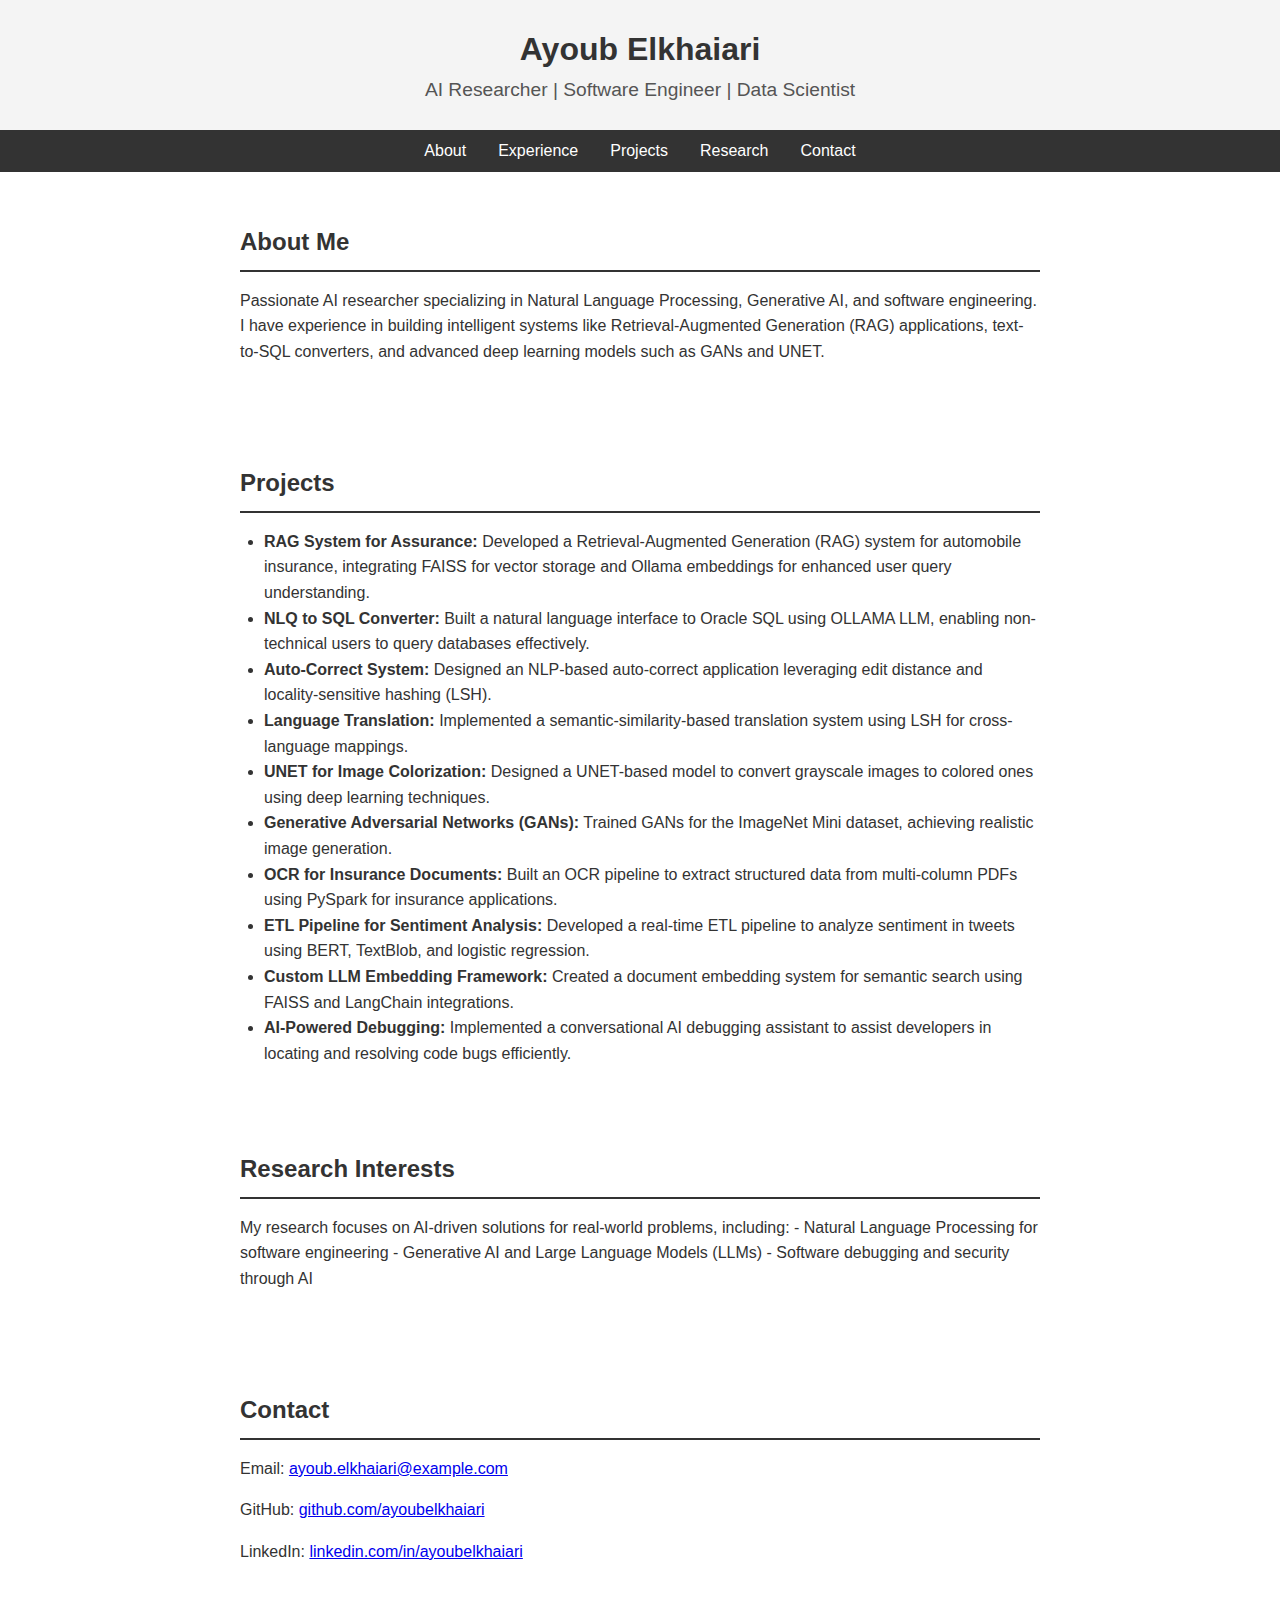
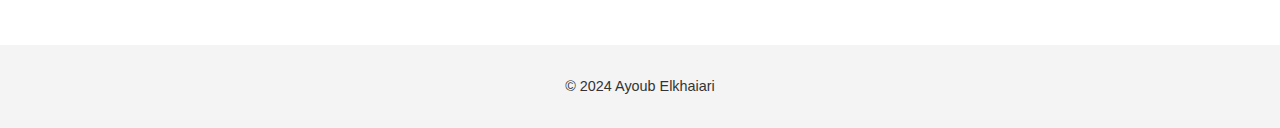
==== index.html @ fcb8cc66 "portfolio" ====
<!DOCTYPE html>
<html lang="en">
<head>
    <meta charset="UTF-8">
    <meta name="viewport" content="width=device-width, initial-scale=1.0">
    <title>Ayoub Elkhaiari - AI & Data Scientist</title>
    <link rel="stylesheet" href="styles.css">
</head>
<body>
    <header>
        <h1>Ayoub Elkhaiari</h1>
        <p>AI Researcher | Software Engineer | Data Scientist</p>
    </header>
    
    <nav>
        <a href="#about">About</a>
        <a href="#experience">Experience</a>
        <a href="#projects">Projects</a>
        <a href="#research">Research</a>
        <a href="#contact">Contact</a>
    </nav>

    <section id="about">
        <h2>About Me</h2>
        <p>
            Passionate AI researcher specializing in Natural Language Processing, Generative AI, and software engineering. I have experience in building intelligent systems like Retrieval-Augmented Generation (RAG) applications, text-to-SQL converters, and advanced deep learning models such as GANs and UNET.
        </p>
    </section>

    <section id="projects">
        <h2>Projects</h2>
        <ul>
            <li><strong>RAG System for Assurance:</strong> Developed a Retrieval-Augmented Generation (RAG) system for automobile insurance, integrating FAISS for vector storage and Ollama embeddings for enhanced user query understanding.</li>
            <li><strong>NLQ to SQL Converter:</strong> Built a natural language interface to Oracle SQL using OLLAMA LLM, enabling non-technical users to query databases effectively.</li>
            <li><strong>Auto-Correct System:</strong> Designed an NLP-based auto-correct application leveraging edit distance and locality-sensitive hashing (LSH).</li>
            <li><strong>Language Translation:</strong> Implemented a semantic-similarity-based translation system using LSH for cross-language mappings.</li>
            <li><strong>UNET for Image Colorization:</strong> Designed a UNET-based model to convert grayscale images to colored ones using deep learning techniques.</li>
            <li><strong>Generative Adversarial Networks (GANs):</strong> Trained GANs for the ImageNet Mini dataset, achieving realistic image generation.</li>
            <li><strong>OCR for Insurance Documents:</strong> Built an OCR pipeline to extract structured data from multi-column PDFs using PySpark for insurance applications.</li>
            <li><strong>ETL Pipeline for Sentiment Analysis:</strong> Developed a real-time ETL pipeline to analyze sentiment in tweets using BERT, TextBlob, and logistic regression.</li>
            <li><strong>Custom LLM Embedding Framework:</strong> Created a document embedding system for semantic search using FAISS and LangChain integrations.</li>
            <li><strong>AI-Powered Debugging:</strong> Implemented a conversational AI debugging assistant to assist developers in locating and resolving code bugs efficiently.</li>
        </ul>
    </section>

    <section id="research">
        <h2>Research Interests</h2>
        <p>
            My research focuses on AI-driven solutions for real-world problems, including:
            - Natural Language Processing for software engineering
            - Generative AI and Large Language Models (LLMs)
            - Software debugging and security through AI
        </p>
    </section>

    <section id="contact">
        <h2>Contact</h2>
        <p>Email: <a href="mailto:ayoub.elkhaiari@example.com">ayoub.elkhaiari@example.com</a></p>
        <p>GitHub: <a href="https://github.com/ayoubelkhaiari" target="_blank">github.com/ayoubelkhaiari</a></p>
        <p>LinkedIn: <a href="https://linkedin.com/in/ayoubelkhaiari" target="_blank">linkedin.com/in/ayoubelkhaiari</a></p>
    </section>

    <footer>
        <p>&copy; 2024 Ayoub Elkhaiari</p>
    </footer>
</body>
</html>
---- styles.css ----
/* General Styles */
body {
    font-family: Arial, sans-serif;
    line-height: 1.6;
    margin: 0;
    padding: 0;
    color: #333;
}

/* Header */
header {
    background: #f4f4f4;
    text-align: center;
    padding: 1.5rem 0;
}

header h1 {
    margin: 0;
    color: #333;
}

header p {
    margin: 0;
    font-size: 1.2rem;
    color: #555;
}

/* Navigation */
nav {
    display: flex;
    justify-content: center;
    background: #333;
    padding: 0.5rem 0;
}

nav a {
    color: #fff;
    margin: 0 1rem;
    text-decoration: none;
    font-size: 1rem;
}

nav a:hover {
    text-decoration: underline;
}

/* Sections */
section {
    padding: 2rem 1rem;
    max-width: 800px;
    margin: 0 auto;
}

section h2 {
    border-bottom: 2px solid #333;
    padding-bottom: 0.5rem;
    margin-bottom: 1rem;
    color: #333;
}

section ul {
    list-style-type: disc;
    margin: 0;
    padding-left: 1.5rem;
}

/* Footer */
footer {
    text-align: center;
    background: #f4f4f4;
    padding: 1rem 0;
    margin-top: 2rem;
    font-size: 0.9rem;
}
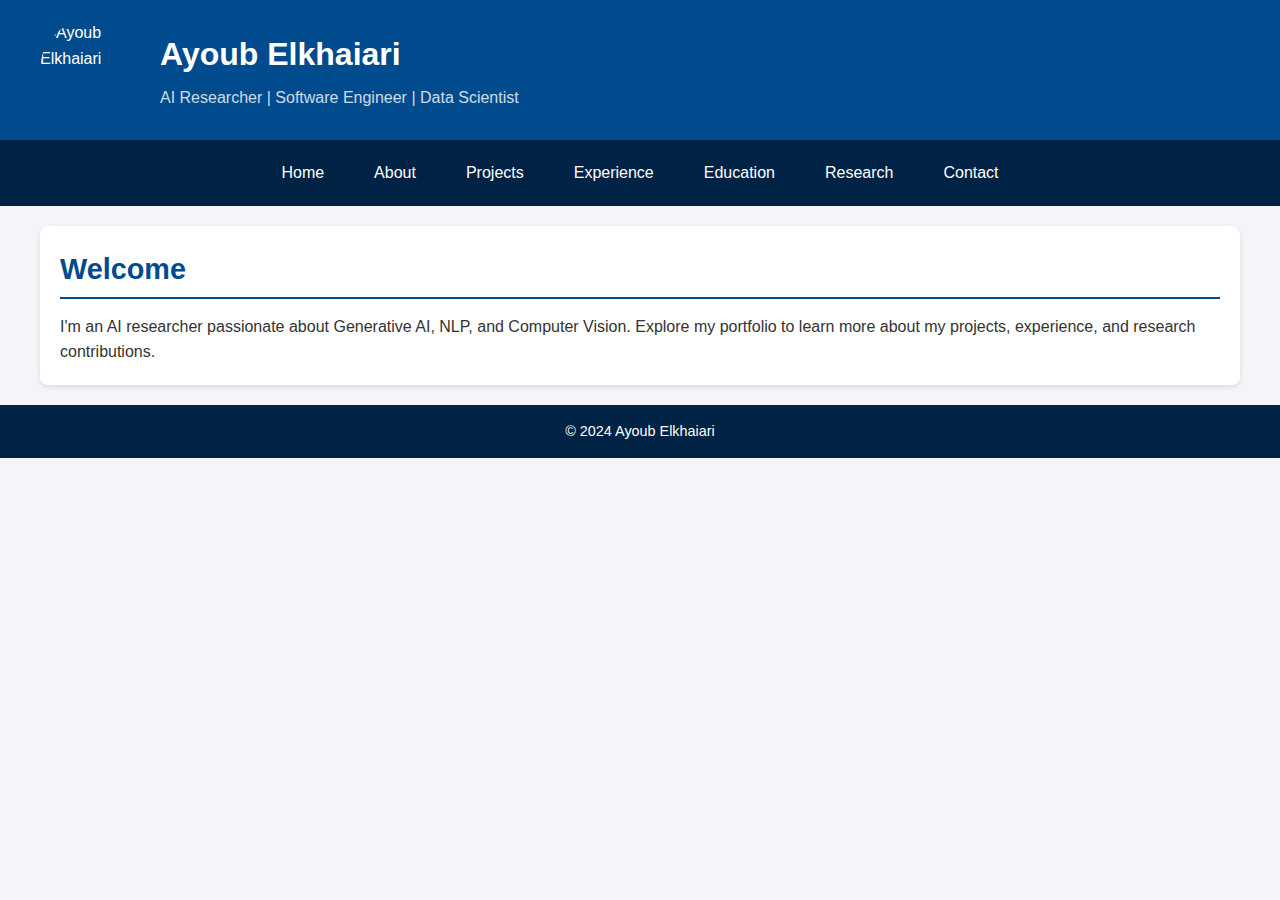
==== commit f76ba7e3: "portfolio" ====
--- a/index.html
+++ b/index.html
@@ -1,4 +1,4 @@
-<!DOCTYPE html>
+<!-- <!DOCTYPE html>
 <html lang="en">
 <head>
     <meta charset="UTF-8">
@@ -64,4 +64,53 @@
         <p>&copy; 2024 Ayoub Elkhaiari</p>
     </footer>
 </body>
+</html> -->
+
+
+
+
+<!DOCTYPE html>
+<html lang="en">
+<head>
+    <meta charset="UTF-8">
+    <meta name="viewport" content="width=device-width, initial-scale=1.0">
+    <title>Ayoub Elkhaiari - Portfolio</title>
+    <link rel="stylesheet" href="styles.css">
+</head>
+<body>
+    <header>
+        <div class="header-container">
+            <img src="images/profile.jpg" alt="Ayoub Elkhaiari" class="profile-picture">
+            <div class="header-info">
+                <h1>Ayoub Elkhaiari</h1>
+                <p>AI Researcher | Software Engineer | Data Scientist</p>
+            </div>
+        </div>
+    </header>
+
+    <nav>
+        <a href="index.html">Home</a>
+        <a href="about.html">About</a>
+        <a href="projects.html">Projects</a>
+        <a href="experience.html">Experience</a>
+        <a href="education.html">Education</a>
+        <a href="research.html">Research</a>
+        <a href="contact.html">Contact</a>
+    </nav>
+
+    <main>
+        <section>
+            <h2>Welcome</h2>
+            <p>
+                I'm an AI researcher passionate about Generative AI, NLP, and Computer Vision. 
+                Explore my portfolio to learn more about my projects, experience, and research contributions.
+            </p>
+        </section>
+    </main>
+
+    <footer>
+        <p>&copy; 2024 Ayoub Elkhaiari</p>
+    </footer>
+</body>
 </html>
+
--- a/styles.css
+++ b/styles.css
@@ -1,74 +1,169 @@
-/* General Styles */
-body {
-    font-family: Arial, sans-serif;
-    line-height: 1.6;
+/* General Reset */
+* {
     margin: 0;
     padding: 0;
+    box-sizing: border-box;
+    font-family: 'Arial', sans-serif;
+}
+
+/* Body Styling */
+body {
+    background-color: #f4f4f9;
     color: #333;
+    line-height: 1.6;
 }
 
 /* Header */
 header {
-    background: #f4f4f4;
-    text-align: center;
-    padding: 1.5rem 0;
+    display: flex;
+    align-items: center;
+    padding: 20px;
+    background: #004b8d;
+    color: #fff;
 }
 
-header h1 {
-    margin: 0;
-    color: #333;
+.header-container {
+    display: flex;
+    align-items: center;
+    max-width: 1200px;
+    margin: 0 auto;
+    width: 100%;
 }
 
-header p {
-    margin: 0;
-    font-size: 1.2rem;
-    color: #555;
+.profile-picture {
+    width: 100px;
+    height: 100px;
+    border-radius: 50%;
+    margin-right: 20px;
 }
 
-/* Navigation */
+.header-info h1 {
+    font-size: 2rem;
+    margin-bottom: 5px;
+}
+
+.header-info p {
+    font-size: 1rem;
+    opacity: 0.8;
+}
+
+/* Navbar */
 nav {
     display: flex;
     justify-content: center;
-    background: #333;
-    padding: 0.5rem 0;
+    background: #002244;
+    padding: 10px 0;
 }
 
 nav a {
     color: #fff;
-    margin: 0 1rem;
     text-decoration: none;
-    font-size: 1rem;
+    padding: 10px 20px;
+    margin: 0 5px;
+    transition: background 0.3s, color 0.3s;
+    border-radius: 5px;
 }
 
-nav a:hover {
-    text-decoration: underline;
+nav a:hover, nav a.active {
+    background: #00aaff;
+    color: #002244;
 }
 
-/* Sections */
-section {
-    padding: 2rem 1rem;
-    max-width: 800px;
-    margin: 0 auto;
+/* Main Section */
+main {
+    max-width: 1200px;
+    margin: 20px auto;
+    padding: 20px;
+    background: #fff;
+    box-shadow: 0 2px 5px rgba(0, 0, 0, 0.1);
+    border-radius: 8px;
 }
 
-section h2 {
-    border-bottom: 2px solid #333;
-    padding-bottom: 0.5rem;
-    margin-bottom: 1rem;
+/* Section Titles */
+h2 {
+    color: #004b8d;
+    margin-bottom: 15px;
+    font-size: 1.8rem;
+    border-bottom: 2px solid #004b8d;
+    padding-bottom: 5px;
+}
+
+/* Lists */
+ul {
+    list-style: none;
+    margin: 15px 0;
+    padding: 0;
+}
+
+ul li {
+    margin-bottom: 10px;
+    padding: 10px;
+    background: #f4f4f9;
+    border: 1px solid #ddd;
+    border-radius: 5px;
+}
+
+/* Forms */
+form {
+    max-width: 600px;
+    margin: 20px 0;
+}
+
+form label {
+    display: block;
+    margin-bottom: 5px;
+    font-weight: bold;
+}
+
+form input, form textarea, form button {
+    width: 100%;
+    padding: 10px;
+    margin-bottom: 15px;
+    border: 1px solid #ddd;
+    border-radius: 5px;
+}
+
+form button {
+    background: #004b8d;
+    color: #fff;
+    border: none;
+    cursor: pointer;
+    transition: background 0.3s;
+}
+
+form button:hover {
+    background: #002244;
+}
+
+/* Social Links */
+.social-links {
+    margin-top: 20px;
+}
+
+.social-links h3 {
+    margin-bottom: 10px;
+    font-size: 1.2rem;
     color: #333;
 }
 
-section ul {
-    list-style-type: disc;
-    margin: 0;
-    padding-left: 1.5rem;
+.social-links a {
+    color: #004b8d;
+    text-decoration: none;
+    margin: 0 5px;
+    font-size: 1rem;
+    transition: color 0.3s;
+}
+
+.social-links a:hover {
+    color: #00aaff;
 }
 
 /* Footer */
 footer {
     text-align: center;
-    background: #f4f4f4;
-    padding: 1rem 0;
-    margin-top: 2rem;
+    padding: 15px 0;
+    background: #002244;
+    color: #fff;
+    margin-top: 20px;
     font-size: 0.9rem;
 }
--- a/styles.css
+++ b/styles.css
@@ -1,74 +1,169 @@
-/* General Styles */
-body {
-    font-family: Arial, sans-serif;
-    line-height: 1.6;
+/* General Reset */
+* {
     margin: 0;
     padding: 0;
+    box-sizing: border-box;
+    font-family: 'Arial', sans-serif;
+}
+
+/* Body Styling */
+body {
+    background-color: #f4f4f9;
     color: #333;
+    line-height: 1.6;
 }
 
 /* Header */
 header {
-    background: #f4f4f4;
-    text-align: center;
-    padding: 1.5rem 0;
+    display: flex;
+    align-items: center;
+    padding: 20px;
+    background: #004b8d;
+    color: #fff;
 }
 
-header h1 {
-    margin: 0;
-    color: #333;
+.header-container {
+    display: flex;
+    align-items: center;
+    max-width: 1200px;
+    margin: 0 auto;
+    width: 100%;
 }
 
-header p {
-    margin: 0;
-    font-size: 1.2rem;
-    color: #555;
+.profile-picture {
+    width: 100px;
+    height: 100px;
+    border-radius: 50%;
+    margin-right: 20px;
 }
 
-/* Navigation */
+.header-info h1 {
+    font-size: 2rem;
+    margin-bottom: 5px;
+}
+
+.header-info p {
+    font-size: 1rem;
+    opacity: 0.8;
+}
+
+/* Navbar */
 nav {
     display: flex;
     justify-content: center;
-    background: #333;
-    padding: 0.5rem 0;
+    background: #002244;
+    padding: 10px 0;
 }
 
 nav a {
     color: #fff;
-    margin: 0 1rem;
     text-decoration: none;
-    font-size: 1rem;
+    padding: 10px 20px;
+    margin: 0 5px;
+    transition: background 0.3s, color 0.3s;
+    border-radius: 5px;
 }
 
-nav a:hover {
-    text-decoration: underline;
+nav a:hover, nav a.active {
+    background: #00aaff;
+    color: #002244;
 }
 
-/* Sections */
-section {
-    padding: 2rem 1rem;
-    max-width: 800px;
-    margin: 0 auto;
+/* Main Section */
+main {
+    max-width: 1200px;
+    margin: 20px auto;
+    padding: 20px;
+    background: #fff;
+    box-shadow: 0 2px 5px rgba(0, 0, 0, 0.1);
+    border-radius: 8px;
 }
 
-section h2 {
-    border-bottom: 2px solid #333;
-    padding-bottom: 0.5rem;
-    margin-bottom: 1rem;
+/* Section Titles */
+h2 {
+    color: #004b8d;
+    margin-bottom: 15px;
+    font-size: 1.8rem;
+    border-bottom: 2px solid #004b8d;
+    padding-bottom: 5px;
+}
+
+/* Lists */
+ul {
+    list-style: none;
+    margin: 15px 0;
+    padding: 0;
+}
+
+ul li {
+    margin-bottom: 10px;
+    padding: 10px;
+    background: #f4f4f9;
+    border: 1px solid #ddd;
+    border-radius: 5px;
+}
+
+/* Forms */
+form {
+    max-width: 600px;
+    margin: 20px 0;
+}
+
+form label {
+    display: block;
+    margin-bottom: 5px;
+    font-weight: bold;
+}
+
+form input, form textarea, form button {
+    width: 100%;
+    padding: 10px;
+    margin-bottom: 15px;
+    border: 1px solid #ddd;
+    border-radius: 5px;
+}
+
+form button {
+    background: #004b8d;
+    color: #fff;
+    border: none;
+    cursor: pointer;
+    transition: background 0.3s;
+}
+
+form button:hover {
+    background: #002244;
+}
+
+/* Social Links */
+.social-links {
+    margin-top: 20px;
+}
+
+.social-links h3 {
+    margin-bottom: 10px;
+    font-size: 1.2rem;
     color: #333;
 }
 
-section ul {
-    list-style-type: disc;
-    margin: 0;
-    padding-left: 1.5rem;
+.social-links a {
+    color: #004b8d;
+    text-decoration: none;
+    margin: 0 5px;
+    font-size: 1rem;
+    transition: color 0.3s;
+}
+
+.social-links a:hover {
+    color: #00aaff;
 }
 
 /* Footer */
 footer {
     text-align: center;
-    background: #f4f4f4;
-    padding: 1rem 0;
-    margin-top: 2rem;
+    padding: 15px 0;
+    background: #002244;
+    color: #fff;
+    margin-top: 20px;
     font-size: 0.9rem;
 }
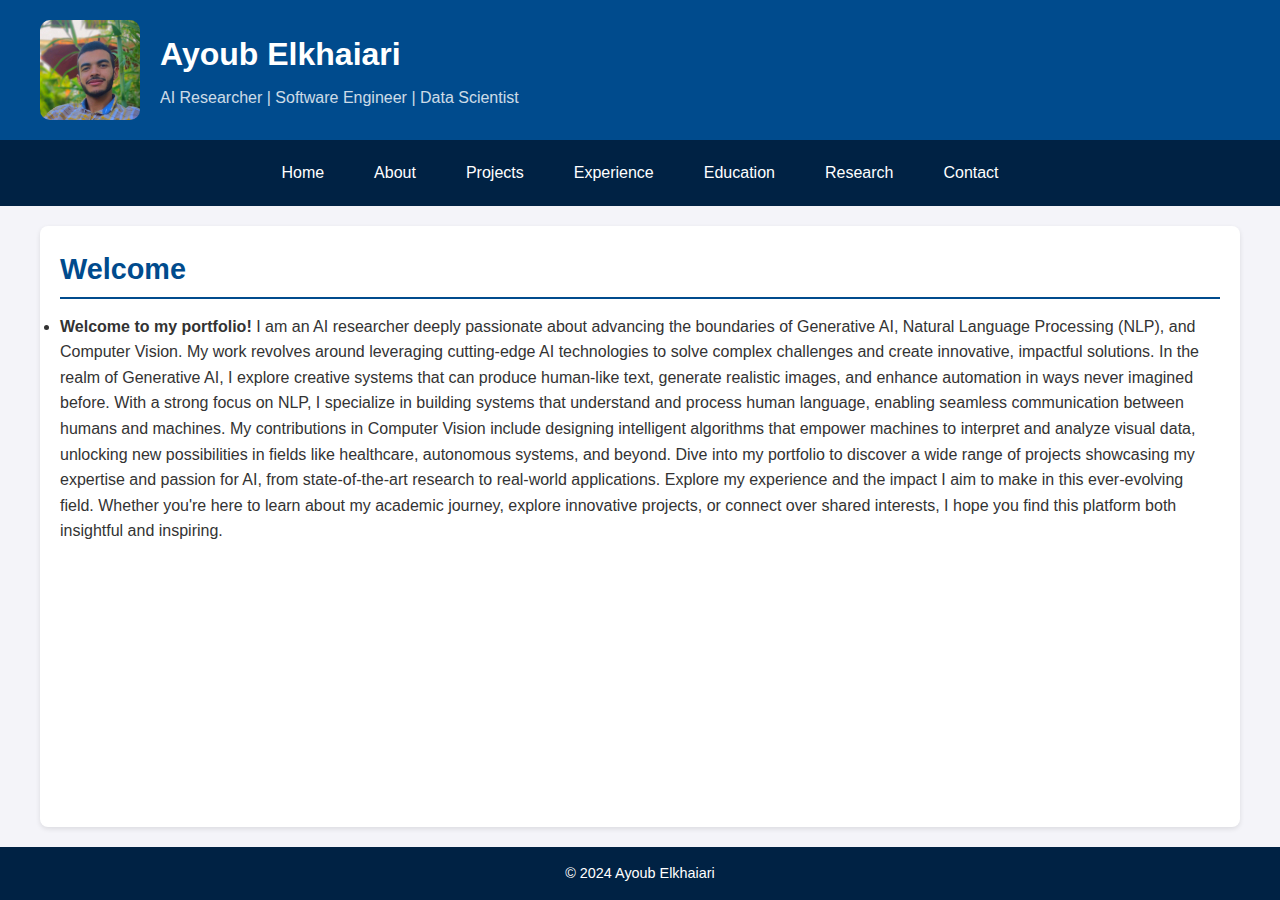
==== commit ab7339c6: "portfolio" ====
--- a/index.html
+++ b/index.html
@@ -101,10 +101,13 @@
     <main>
         <section>
             <h2>Welcome</h2>
-            <p>
-                I'm an AI researcher passionate about Generative AI, NLP, and Computer Vision. 
-                Explore my portfolio to learn more about my projects, experience, and research contributions.
-            </p>
+            <li>
+                <strong>Welcome to my portfolio!</strong> I am an AI researcher deeply passionate about advancing the boundaries of Generative AI, Natural Language Processing (NLP), and Computer Vision. My work revolves around leveraging cutting-edge AI technologies to solve complex challenges and create innovative, impactful solutions.
+
+                In the realm of Generative AI, I explore creative systems that can produce human-like text, generate realistic images, and enhance automation in ways never imagined before. With a strong focus on NLP, I specialize in building systems that understand and process human language, enabling seamless communication between humans and machines. My contributions in Computer Vision include designing intelligent algorithms that empower machines to interpret and analyze visual data, unlocking new possibilities in fields like healthcare, autonomous systems, and beyond.
+
+                Dive into my portfolio to discover a wide range of projects showcasing my expertise and passion for AI, from state-of-the-art research to real-world applications. Explore my experience and the impact I aim to make in this ever-evolving field. Whether you're here to learn about my academic journey, explore innovative projects, or connect over shared interests, I hope you find this platform both insightful and inspiring.
+            </li>
         </section>
     </main>
 
--- a/styles.css
+++ b/styles.css
@@ -6,8 +6,15 @@
     font-family: 'Arial', sans-serif;
 }
 
-/* Body Styling */
+/* Body and HTML Setup for Flexbox */
+html, body {
+    height: 100%; /* Make sure the page height fills the viewport */
+}
+
 body {
+    display: flex;
+    flex-direction: column;
+    min-height: 100%;
     background-color: #f4f4f9;
     color: #333;
     line-height: 1.6;
@@ -33,7 +40,7 @@
 .profile-picture {
     width: 100px;
     height: 100px;
-    border-radius: 50%;
+    border-radius: 10%;
     margin-right: 20px;
 }
 
@@ -71,6 +78,7 @@
 
 /* Main Section */
 main {
+    flex: 1; /* Pushes the footer down */
     max-width: 1200px;
     margin: 20px auto;
     padding: 20px;
@@ -164,6 +172,9 @@
     padding: 15px 0;
     background: #002244;
     color: #fff;
-    margin-top: 20px;
     font-size: 0.9rem;
+    width: 100%;
+    margin-top: auto; /* Ensures footer stays at the bottom */
+    position: relative;
+    bottom: 0;
 }
--- a/styles.css
+++ b/styles.css
@@ -6,8 +6,15 @@
     font-family: 'Arial', sans-serif;
 }
 
-/* Body Styling */
+/* Body and HTML Setup for Flexbox */
+html, body {
+    height: 100%; /* Make sure the page height fills the viewport */
+}
+
 body {
+    display: flex;
+    flex-direction: column;
+    min-height: 100%;
     background-color: #f4f4f9;
     color: #333;
     line-height: 1.6;
@@ -33,7 +40,7 @@
 .profile-picture {
     width: 100px;
     height: 100px;
-    border-radius: 50%;
+    border-radius: 10%;
     margin-right: 20px;
 }
 
@@ -71,6 +78,7 @@
 
 /* Main Section */
 main {
+    flex: 1; /* Pushes the footer down */
     max-width: 1200px;
     margin: 20px auto;
     padding: 20px;
@@ -164,6 +172,9 @@
     padding: 15px 0;
     background: #002244;
     color: #fff;
-    margin-top: 20px;
     font-size: 0.9rem;
+    width: 100%;
+    margin-top: auto; /* Ensures footer stays at the bottom */
+    position: relative;
+    bottom: 0;
 }
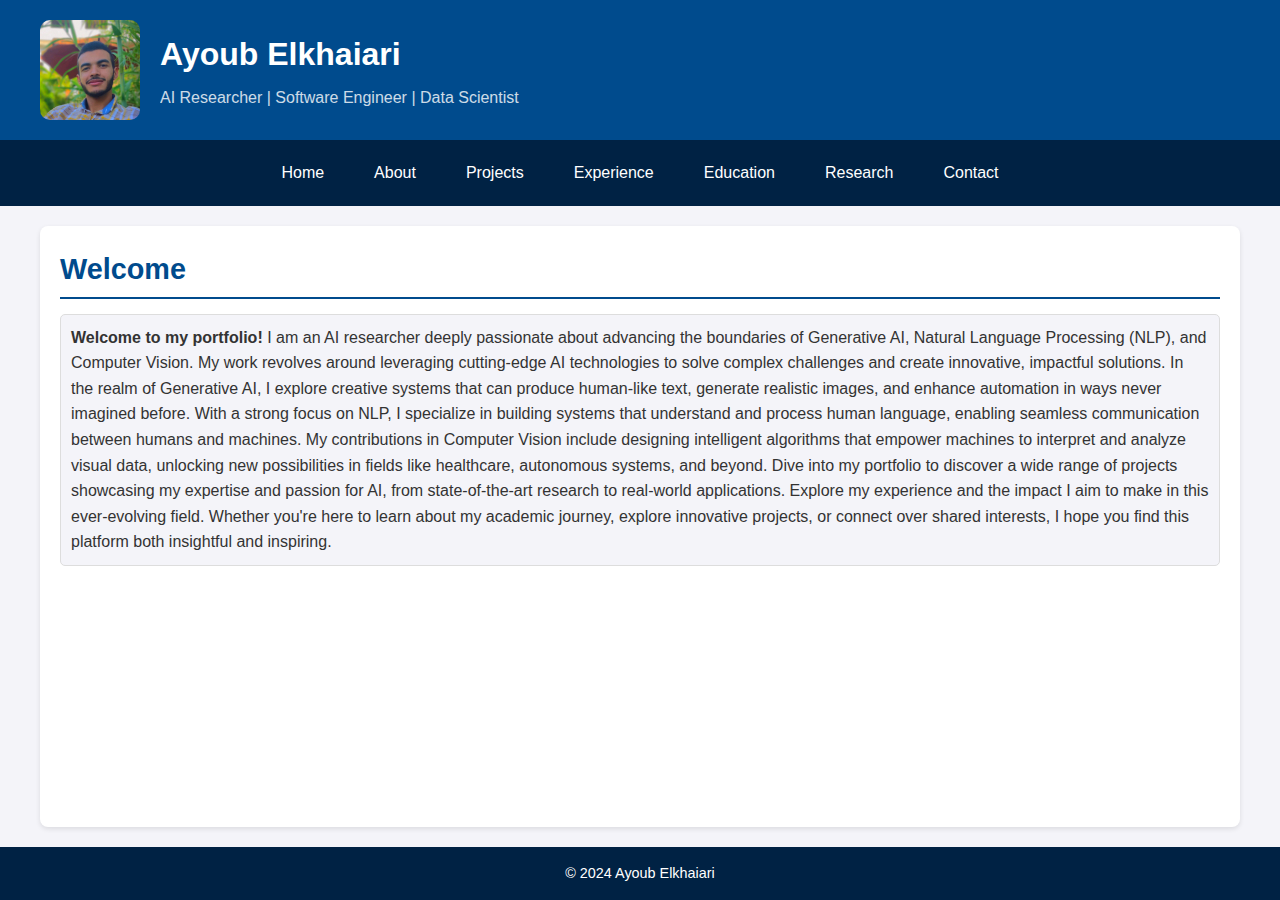
==== commit 9345d980: "portfolio" ====
--- a/index.html
+++ b/index.html
@@ -101,13 +101,15 @@
     <main>
         <section>
             <h2>Welcome</h2>
-            <li>
-                <strong>Welcome to my portfolio!</strong> I am an AI researcher deeply passionate about advancing the boundaries of Generative AI, Natural Language Processing (NLP), and Computer Vision. My work revolves around leveraging cutting-edge AI technologies to solve complex challenges and create innovative, impactful solutions.
-
-                In the realm of Generative AI, I explore creative systems that can produce human-like text, generate realistic images, and enhance automation in ways never imagined before. With a strong focus on NLP, I specialize in building systems that understand and process human language, enabling seamless communication between humans and machines. My contributions in Computer Vision include designing intelligent algorithms that empower machines to interpret and analyze visual data, unlocking new possibilities in fields like healthcare, autonomous systems, and beyond.
-
-                Dive into my portfolio to discover a wide range of projects showcasing my expertise and passion for AI, from state-of-the-art research to real-world applications. Explore my experience and the impact I aim to make in this ever-evolving field. Whether you're here to learn about my academic journey, explore innovative projects, or connect over shared interests, I hope you find this platform both insightful and inspiring.
-            </li>
+            <ul>
+                <li>
+                    <strong>Welcome to my portfolio!</strong> I am an AI researcher deeply passionate about advancing the boundaries of Generative AI, Natural Language Processing (NLP), and Computer Vision. My work revolves around leveraging cutting-edge AI technologies to solve complex challenges and create innovative, impactful solutions.
+    
+                    In the realm of Generative AI, I explore creative systems that can produce human-like text, generate realistic images, and enhance automation in ways never imagined before. With a strong focus on NLP, I specialize in building systems that understand and process human language, enabling seamless communication between humans and machines. My contributions in Computer Vision include designing intelligent algorithms that empower machines to interpret and analyze visual data, unlocking new possibilities in fields like healthcare, autonomous systems, and beyond.
+    
+                    Dive into my portfolio to discover a wide range of projects showcasing my expertise and passion for AI, from state-of-the-art research to real-world applications. Explore my experience and the impact I aim to make in this ever-evolving field. Whether you're here to learn about my academic journey, explore innovative projects, or connect over shared interests, I hope you find this platform both insightful and inspiring.
+                </li>
+            </ul>
         </section>
     </main>
 
